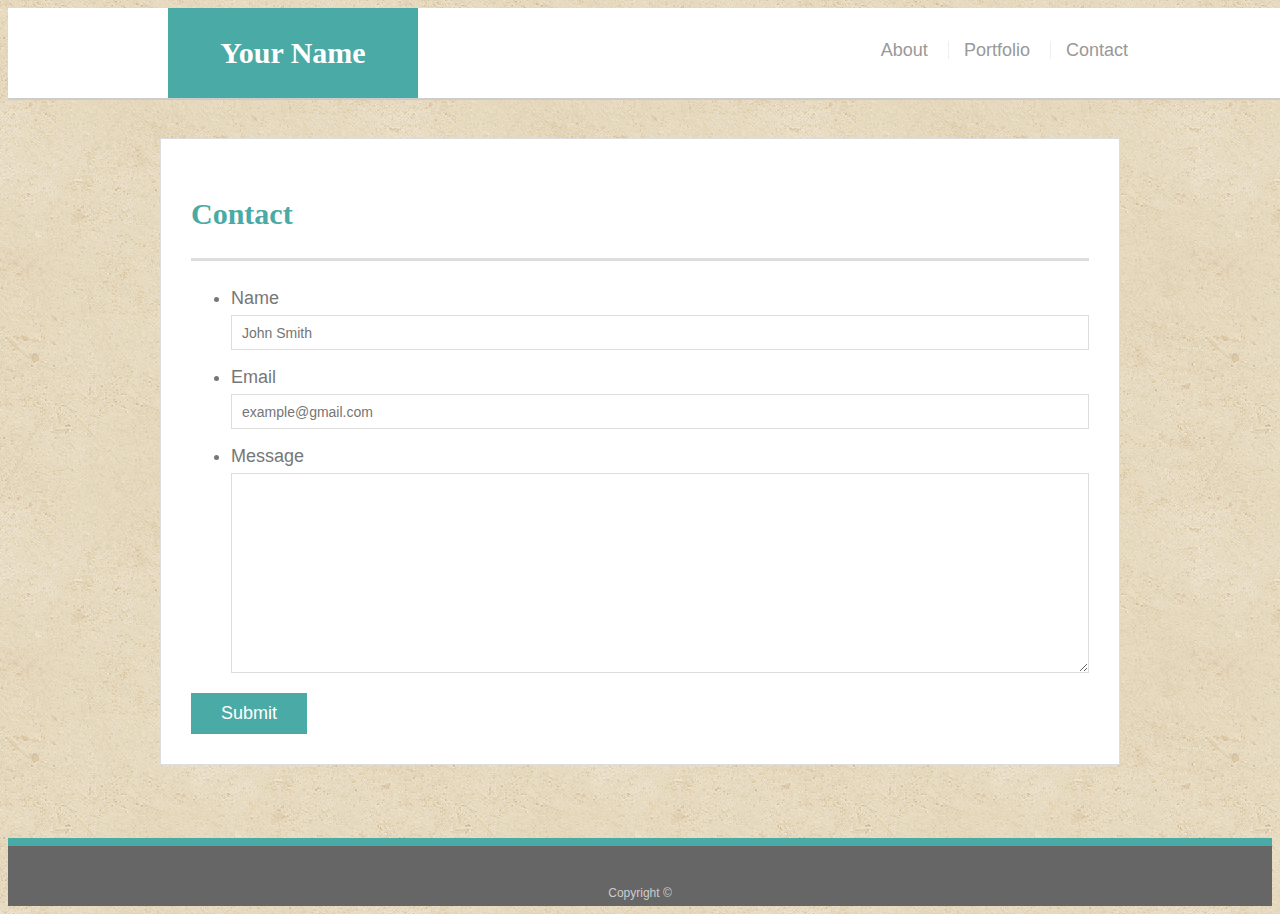
==== contact.html @ 5a4389cb "added and modified contat.html and portfolio.html" ====
<!doctype html>
<html lang="en-us">

<head>
  <meta charset="UTF-8">
  <title>Contact | Your Name</title>
  <link rel="stylesheet" type="text/css" href="style.css">
</head>

<body>

  <header id="masthead">
    <div class="container">
      <a href="index.html" id="logo">Your Name</a>
      <nav>
        <a href="index.html">About</a>
        <a href="portfolio.html">Portfolio</a>
        <a href="contact.html">Contact</a>
      </nav>
    </div>
  </header>

  <div id="main-container" class="container">
    <section class="main-section">
      <h1>Contact</h1>

      <form id="contact-form">
        <ul>
          <li>
            <label for="name">Name</label>
            <input type="text" id="name" name="name" placeholder="John Smith" required="required">
          </li>
          <li>
            <label for="email">Email</label>
            <input type="email" id="email" name="email" placeholder="example@gmail.com" required="required">
          </li>
          <li>
            <label for="message">Message</label>
            <textarea id="message" name="message" required="required"></textarea>
          </li>
        </ul>
        <input type="submit">
      </form>

    </section>

  </div>

  <footer>
    <div class="container">
      Copyright &copy; 
    </div>
  </footer>
</body>

</html>
---- style.css ----
body {
    font-family: Arial, "Helvetica Neue", Helvetica, sans-serif;
    font-size: 18px;
    line-height: 34px;
    color: #777777;
    background: url("vintage-concrete.png");
  }
  
  * {
    box-sizing: border-box;
  }
  
  /* general */
  
  .container {
    width: 100%;
    max-width: 960px;
    margin: 0 auto;
    clear: both;
  }
  
  h1,
  h2,
  h3,
  p {
    margin-bottom: 20px;
  }
  
  p:last-child {
    margin-bottom: 0;
  }
  
  h1,
  h2,
  h3 {
    font-family: Georgia, Times, "Times New Roman", serif;
    font-weight: 700;
    color: #4aaaa5;
  }
  
  h1 {
    padding-bottom: 20px;
    font-size: 30px;
    line-height: 49px;
    border-bottom: 3px solid #dddddd;
  }
  
  h2,
  h3 {
    font-size: 22px;
  }
  
  /* header */
  
  #masthead {
    position: fixed;
    z-index: 99;
    width: 100%;
    margin: 0 0 30px;
    overflow: auto;
    color: #ffffff;
    background: #ffffff;
    border-bottom: 2px solid #cccccc;
  }
  
  #logo {
    float: left;
    width: 250px;
    height: 90px;
    font-family: Georgia, Times, "Times New Roman", serif;
    font-size: 30px;
    font-weight: 700;
    line-height: 90px;
    color: #ffffff;
    text-align: center;
    text-decoration: none;
    background: #4aaaa5;
  }
  
  nav {
    float: right;
    margin-top: 25px;
  }
  
  nav a {
    display: inline-block;
    padding-left: 15px;
    margin-left: 15px;
    line-height: 18px;
    color: #999;
    text-decoration: none;
    border-left: 1px solid #efefef;
  }
  
  nav a:first-child {
    border-left: 0 none;
  }
  
  /* footer */
  
  footer {
    padding: 30px 0;
    clear: both;
    font-size: 12px;
    color: #ffffff;
    color: #cccccc;
    text-align: center;
    background: #666666;
    border-top: 8px solid #4aaaa5;
    height: 50px;
  }
  
  h3, h2 {
    padding-bottom: 20px;
    margin-bottom: 15px;
    line-height: 22px;
    border-bottom: 2px solid #eeeeee;
  }
  
  /* main */
  
  #main-container {
    padding-top: 130px;
    min-height: calc(100vh - 70px);
  }
  
  .main-section {
    float: left;
    width: 100%;
    max-width: 960px;
    padding: 30px;
    margin: 0 0 40px;
    background: #ffffff;
    border: 1px solid #dddddd;
  }
  
  /* portfolio page */
  
  .work {
    position: relative;
    float: left;
    width: 274px;
    margin: 20px 0 25px;
    overflow: auto;
  }
  
  .work:nth-child(even) {
    margin-right: 40px;
  }
  
  .work img {
    width: 100%;
    border: 0 none;
    opacity: 0.8;
  }
  
  .work h3 {
    position: absolute;
    bottom: 20px;
    width: 100%;
    padding: 15px;
    margin-bottom: 0;
    font-weight: 300;
    line-height: 30px;
    color: #ffffff;
    text-align: center;
    background: #4aaaa5;
    border-bottom: 0;
  }
  
  .auth-image {
    float: left;
    width: 200px;
    height: auto;
    margin-top: 10px;
    margin-right: 25px;
  }
  
  /* contact page */
  
  #contact-form ul {
    margin-bottom: 20px;
  }
  
  #contact-form li {
    margin-bottom: 10px;
  }
  
  label,
  input[type=text],
  input[type=email],
  textarea {
    display: block;
    width: 100%;
  }
  
  input[type=text],
  input[type=email],
  textarea {
    height: 35px;
    padding: 0 10px;
    font-size: 14px;
    border: 1px solid #dddddd;
  }
  
  textarea {
    height: 200px;
  }
  
  input[type=submit] {
    padding: 10px 30px;
    font-size: 18px;
    color: #ffffff;
    cursor: pointer;
    background: #4aaaa5;
    border: 0 none;
  }
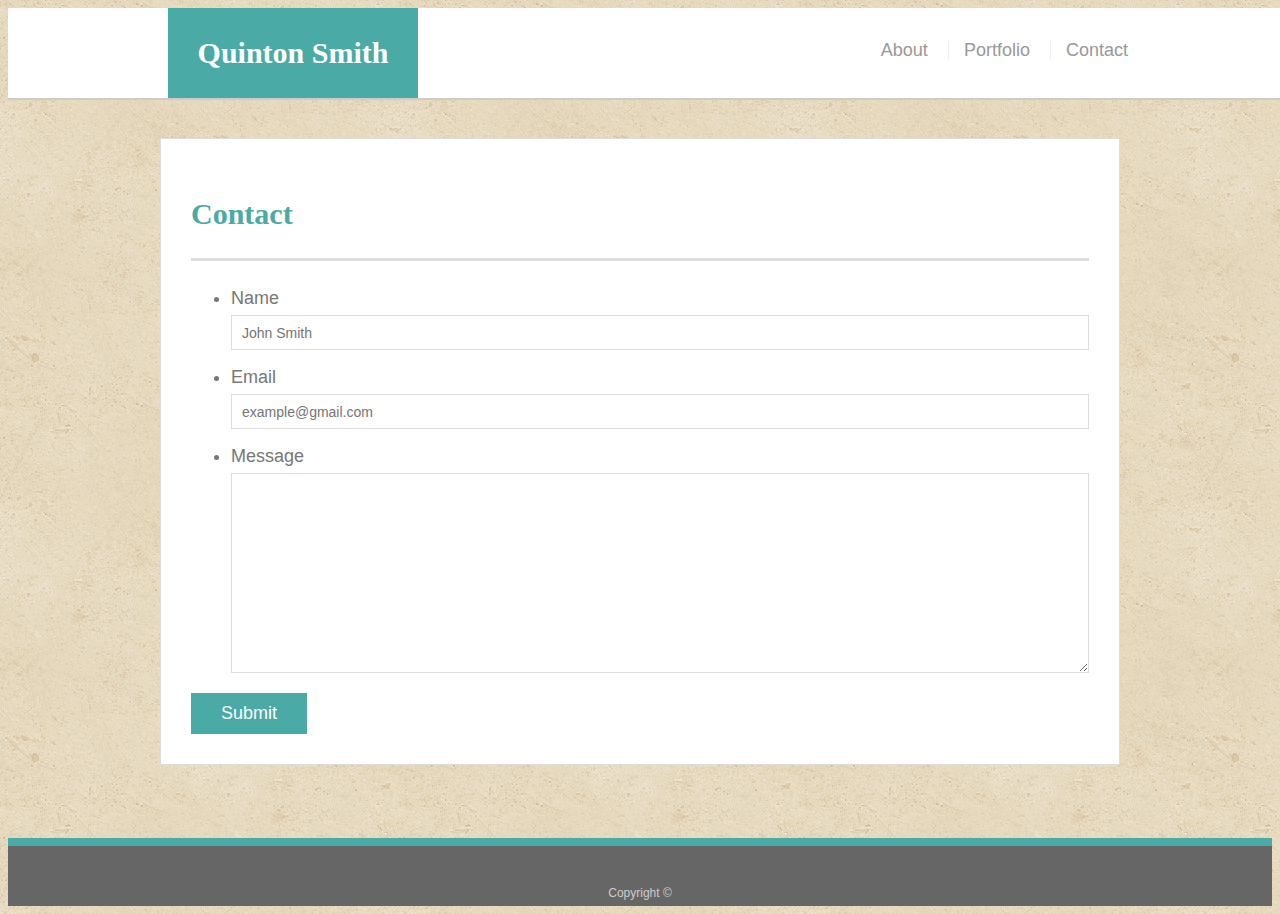
==== commit 9afae7da: "modified contact.html and portfolio.html and added hovers to the naav bar" ====
--- a/contact.html
+++ b/contact.html
@@ -11,7 +11,7 @@
 
   <header id="masthead">
     <div class="container">
-      <a href="index.html" id="logo">Your Name</a>
+      <a href="index.html" id="logo">Quinton Smith</a>
       <nav>
         <a href="index.html">About</a>
         <a href="portfolio.html">Portfolio</a>
--- a/style.css
+++ b/style.css
@@ -96,6 +96,9 @@
     border-left: 0 none;
   }
   
+  nav a:hover {
+    color: red;
+  }
   /* footer */
   
   footer {
